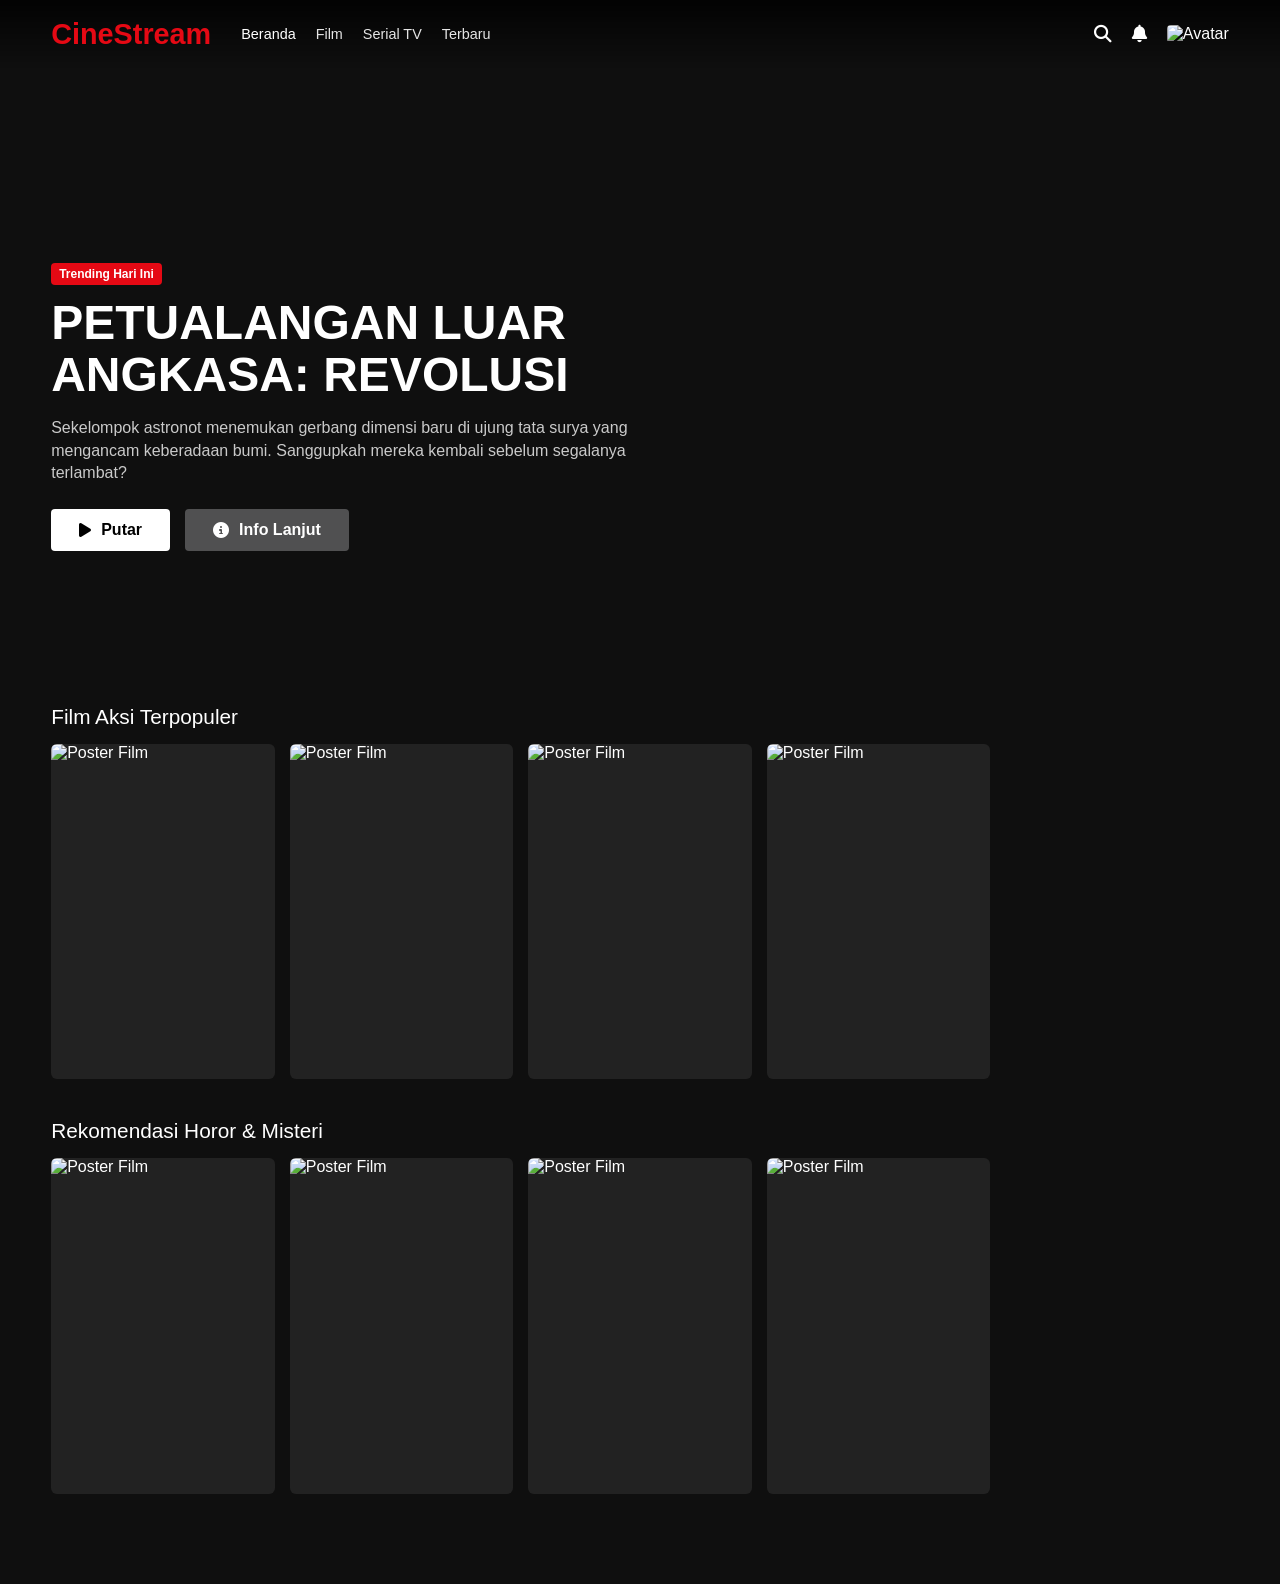
==== home.html @ 457546de "Add files via upload" ====
<!DOCTYPE html>
<html lang="id">
<head>
    <meta charset="UTF-8">
    <meta name="viewport" content="width=device-width, initial-scale=1.0">
    <title>Home - CineStream Player</title>
    <link rel="stylesheet" href="style.css">
    <!-- Icon FontAwesome -->
    <link rel="stylesheet" href="https://cdnjs.cloudflare.com/ajax/libs/font-awesome/6.4.0/css/all.min.css">
</head>
<body>

    <!-- Navbar Utama -->
    <nav class="main-nav">
        <div class="nav-left-side">
            <div class="brand-logo">CineStream</div>
            <ul class="nav-links">
                <li class="active">Beranda</li>
                <li>Film</li>
                <li>Serial TV</li>
                <li>Terbaru</li>
            </ul>
        </div>
        
        <!-- Menu Profil Pengguna -->
        <div class="nav-right-side">
            <i class="fa-solid fa-magnifying-glass search-icon"></i>
            <i class="fa-solid fa-bell notification-icon"></i>
            <div class="profile-dropdown-wrapper">
                <img src="https://images.unsplash.com/photo-1535713875002-d1d0cf377fde?w=150" alt="Avatar" class="avatar-click" onclick="toggleProfileMenu()">
                
                <!-- Kotak Detail Profil (Diatur lewat CSS) -->
                <div class="profile-menu-card" id="profileMenu">
                    <div class="user-profile-header">
                        <img src="https://images.unsplash.com/photo-1535713875002-d1d0cf377fde?w=150" alt="Avatar">
                        <div>
                            <h4>Alex Sander</h4>
                            <p>Premium Member</p>
                        </div>
                    </div>
                    <hr>
                    <a href="#"><i class="fa-solid fa-user"></i> Akun Saya</a>
                    <a href="#"><i class="fa-solid fa-gear"></i> Pengaturan</a>
                    <a href="#"><i class="fa-solid fa-circle-question"></i> Bantuan</a>
                    <hr>
                    <a href="index.html" class="logout-link"><i class="fa-solid fa-right-from-bracket"></i> Keluar</a>
                </div>
            </div>
        </div>
    </nav>

    <!-- Banner Utama (Jumbotron Film Terpopuler) -->
    <div class="hero-banner" style="background-image: linear-gradient(to top, #0f0f0f, rgba(15,15,15,0.1)), url('https://images.unsplash.com/photo-1536440136628-849c177e76a1?w=1200');">
        <div class="hero-content">
            <span class="movie-badge">Trending Hari Ini</span>
            <h1 class="hero-title">PETUALANGAN LUAR ANGKASA: REVOLUSI</h1>
            <p class="hero-synopsis">Sekelompok astronot menemukan gerbang dimensi baru di ujung tata surya yang mengancam keberadaan bumi. Sanggupkah mereka kembali sebelum segalanya terlambat?</p>
            <div class="hero-buttons">
                <button class="btn-play"><i class="fa-solid fa-play"></i> Putar</button>
                <button class="btn-info"><i class="fa-solid fa-circle-info"></i> Info Lanjut</button>
            </div>
        </div>
    </div>

    <!-- Konten Galeri Banyak Pilihan Film -->
    <div class="movie-gallery-container">
        
        <!-- Kategori 1 -->
        <div class="movie-section">
            <h2 class="section-title">Film Aksi Terpopuler</h2>
            <div class="movie-grid">
                <!-- Film 1 -->
                <div class="movie-card">
                    <img src="https://images.unsplash.com/photo-1618336753974-aae8e04506aa?w=400" alt="Poster Film">
                    <div class="card-overlay"><h4>Cyber War 2044</h4><p>Aksi • 2j 15m</p></div>
                </div>
                <!-- Film 2 -->
                <div class="movie-card">
                    <img src="https://images.unsplash.com/photo-1509198397868-475647b2a1e5?w=400" alt="Poster Film">
                    <div class="card-overlay"><h4>The Last Samurai</h4><p>Sejarah • 1j 50m</p></div>
                </div>
                <!-- Film 3 -->
                <div class="movie-card">
                    <img src="https://images.unsplash.com/photo-1579783902614-a3fb3927b6a5?w=400" alt="Poster Film">
                    <div class="card-overlay"><h4>Fantasy Realm</h4><p>Petualangan • 2j 05m</p></div>
                </div>
                <!-- Film 4 -->
                <div class="movie-card">
                    <img src="https://images.unsplash.com/photo-1568832359672-e36cf5d74f54?w=400" alt="Poster Film">
                    <div class="card-overlay"><h4>Speed Chaser</h4><p>Balapan • 1j 45m</p></div>
                </div>
            </div>
        </div>

        <!-- Kategori 2 -->
        <div class="movie-section">
            <h2 class="section-title">Rekomendasi Horor & Misteri</h2>
            <div class="movie-grid">
                <!-- Film 5 -->
                <div class="movie-card">
                    <img src="https://images.unsplash.com/photo-1505635552518-3448ff116af3?w=400" alt="Poster Film">
                    <div class="card-overlay"><h4>Rumah Kosong</h4><p>Horor • 1j 32m</p></div>
                </div>
                <!-- Film 6 -->
                <div class="movie-card">
                    <img src="https://images.unsplash.com/photo-1534447677768-be436bb09401?w=400" alt="Poster Film">
                    <div class="card-overlay"><h4>Deep Ocean Myst</h4><p>Misteri • 2j 10m</p></div>
                </div>
                <!-- Film 7 -->
                <div class="movie-card">
                    <img src="https://images.unsplash.com/photo-1518709268805-4e9042af9f23?w=400" alt="Poster Film">
                    <div class="card-overlay"><h4>Kutukan Kuno</h4><p>Thriller • 1j 58m</p></div>
                </div>
                <!-- Film 8 -->
                <div class="movie-card">
                    <img src="https://images.unsplash.com/photo-1509248961158-e54f6934749c?w=400" alt="Poster Film">
                    <div class="card-overlay"><h4>The Silent City</h4><p>Sci-Fi • 2j 22m</p></div>
                </div>
            </div>
        </div>

    </div>

    <script>
        // Fungsi menyalakan & mematikan dropdown menu profil pengguna
        function toggleProfileMenu() {
            const menu = document.getElementById('profileMenu');
            menu.classList.toggle('show-menu');
        }

        // Menutup menu jika user mengklik area lain di luar foto profil
        window.onclick = function(event) {
            if (!event.target.matches('.avatar-click')) {
                const dropdowns = document.getElementsByClassName("profile-menu-card");
                for (let i = 0; i < dropdowns.length; i++) {
                    let openDropdown = dropdowns[i];
                    if (openDropdown.classList.contains('show-menu')) {
                        openDropdown.classList.remove('show-menu');
                    }
                }
            }
        }
    </script>
</body>
</html>
---- style.css ----
/* --- RESET GLOBAL --- */
* {
    box-sizing: border-box;
    margin: 0;
    padding: 0;
    font-family: 'Helvetica Neue', Helvetica, Arial, sans-serif;
}

body {
    background-color: #0f0f0f; /* Hitam pekat modern */
    color: #ffffff;
    overflow-x: hidden;
}

/* --- TAMPILAN INDEX.HTML (LOGIN / DAFTAR) --- */
.login-wrapper {
    height: 100vh;
    width: 100%;
    background: linear-gradient(rgba(0,0,0,0.65), rgba(0,0,0,0.85)), 
                url('https://images.unsplash.com/photo-1489599849927-2ee91cede3ba?w=1200');
    background-size: cover;
    background-position: center;
    display: flex;
    flex-direction: column;
    justify-content: center;
    align-items: center;
}

.logo-center {
    font-size: 2.5rem;
    font-weight: bold;
    color: #e50914;
    margin-bottom: 20px;
    letter-spacing: 1px;
}

.auth-box {
    background: rgba(0, 0, 0, 0.75);
    padding: 40px 50px;
    border-radius: 8px;
    width: 100%;
    max-width: 420px;
    box-shadow: 0 4px 20px rgba(0,0,0,0.5);
}

.auth-box h2 {
    margin-bottom: 25px;
    font-size: 1.8rem;
}

.input-field {
    margin-bottom: 18px;
}

.input-field input {
    width: 100%;
    padding: 14px;
    background: #333;
    border: none;
    border-radius: 4px;
    color: white;
    font-size: 1rem;
    outline: none;
}

.input-field input:focus {
    background: #454545;
}

.btn-primary {
    width: 100%;
    padding: 14px;
    background: #e50914;
    color: white;
    font-size: 1rem;
    font-weight: bold;
    border: none;
    border-radius: 4px;
    cursor: pointer;
    margin-top: 10px;
    transition: 0.2s;
}

.btn-primary:hover {
    background: #b80710;
}

.auth-switch {
    margin-top: 25px;
    font-size: 0.9rem;
    color: #737373;
    text-align: center;
}

.auth-switch a {
    color: #fff;
    text-decoration: none;
    margin-left: 5px;
}

.auth-switch a:hover {
    text-decoration: underline;
}

/* --- TAMPILAN HOME.HTML (MENU UTAMA) --- */
.main-nav {
    height: 68px;
    background: linear-gradient(to bottom, rgba(0,0,0,0.8), transparent);
    display: flex;
    justify-content: space-between;
    align-items: center;
    padding: 0 4%;
    position: fixed;
    top: 0;
    width: 100%;
    z-index: 100;
    transition: background 0.3s;
}

.brand-logo {
    color: #e50914;
    font-size: 1.8rem;
    font-weight: bold;
}

.nav-left-side {
    display: flex;
    align-items: center;
    gap: 30px;
}

.nav-links {
    display: flex;
    list-style: none;
    gap: 20px;
    font-size: 0.9rem;
}

.nav-links li {
    cursor: pointer;
    color: #e5e5e5;
    transition: 0.2s;
}

.nav-links li:hover, .nav-links li.active {
    color: #fff;
    font-weight: 500;
}

.nav-right-side {
    display: flex;
    align-items: center;
    gap: 20px;
}

.nav-right-side i {
    font-size: 1.1rem;
    cursor: pointer;
}

/* --- DRAG MENU PROFIL PENGGUNA --- */
.profile-dropdown-wrapper {
    position: relative;
}

.avatar-click {
    width: 36px;
    height: 36px;
    border-radius: 4px;
    cursor: pointer;
}

.profile-menu-card {
    position: absolute;
    top: 50px;
    right: 0;
    background: rgba(0, 0, 0, 0.95);
    border: 1px solid #333;
    width: 240px;
    border-radius: 6px;
    padding: 15px 0;
    display: none; /* Sembunyi sebelum diklik */
    flex-direction: column;
    box-shadow: 0 4px 15px rgba(0,0,0,0.5);
}

.profile-menu-card.show-menu {
    display: flex; /* Ditrigger lewat JS */
}

.user-profile-header {
    display: flex;
    align-items: center;
    gap: 12px;
    padding: 0 15px 10px 15px;
}

.user-profile-header img {
    width: 40px;
    height: 40px;
    border-radius: 50%;
}

.user-profile-header h4 {
    font-size: 0.95rem;
}

.user-profile-header p {
    font-size: 0.75rem;
    color: #e50914;
}

.profile-menu-card hr {
    border: 0;
    border-top: 1px solid #333;
    margin: 8px 0;
}

.profile-menu-card a {
    color: #e5e5e5;
    text-decoration: none;
    padding: 8px 20px;
    font-size: 0.9rem;
    display: flex;
    align-items: center;
    gap: 10px;
}

.profile-menu-card a:hover {
    background: #e50914;
    color: white;
}

.profile-menu-card .logout-link:hover {
    background: #b80710;
}

/* --- HERO JUMBOTRON BANNER --- */
.hero-banner {
    height: 85vh;
    background-size: cover;
    background-position: center;
    display: flex;
    align-items: center;
    padding: 0 4%;
}

.hero-content {
    max-width: 600px;
    margin-top: 50px;
}

.movie-badge {
    background: #e50914;
    padding: 4px 8px;
    font-size: 0.75rem;
    font-weight: bold;
    border-radius: 4px;
}

.hero-title {
    font-size: 3rem;
    font-weight: bold;
    margin: 15px 0;
    line-height: 1.1;
}

.hero-synopsis {
    font-size: 1rem;
    color: #cacaca;
    line-height: 1.4;
    margin-bottom: 25px;
}

.hero-buttons {
    display: flex;
    gap: 15px;
}

.btn-play, .btn-info {
    padding: 12px 28px;
    font-size: 1rem;
    font-weight: bold;
    border: none;
    border-radius: 4px;
    cursor: pointer;
    display: flex;
    align-items: center;
    gap: 10px;
    transition: 0.2s;
}

.btn-play { background: white; color: black; }
.btn-play:hover { background: rgba(255,255,255,0.75); }

.btn-info { background: rgba(109, 109, 110, 0.7); color: white; }
.btn-info:hover { background: rgba(109, 109, 110, 0.4); }

/* --- GRID PILIHAN FILM --- */
.movie-gallery-container {
    padding: 0 4% 50px 4%;
    position: relative;
    z-index: 10;
    margin-top: -60px; /* Menumpuk sedikit ke atas banner */
}

.movie-section {
    margin-bottom: 40px;
}

.section-title {
    font-size: 1.3rem;
    margin-bottom: 15px;
    font-weight: 500;
}

.movie-grid {
    display: grid;
    grid-template-columns: repeat(auto-fill, minmax(200px, 1fr));
    gap: 15px;
}

.movie-card {
    position: relative;
    aspect-ratio: 2/3;
    border-radius: 6px;
    overflow: hidden;
    cursor: pointer;
    background: #222;
    transition: transform 0.3s ease;
}

.movie-card img {
    width: 100%;
    height: 100%;
    object-fit: cover;
}

.card-overlay {
    position: absolute;
    bottom: 0;
    left: 0;
    width: 100%;
    background: linear-gradient(to top, rgba(0,0,0,0.9), transparent);
    padding: 15px;
    opacity: 0;
    transition: opacity 0.3s ease;
}

.movie-card:hover {
    transform: scale(1.05);
    box-shadow: 0 5px 15px rgba(0,0,0,0.5);
}

.movie-card:hover .card-overlay {
    opacity: 1;
}

.card-overlay h4 { font-size: 0.95rem; margin-bottom: 4px; }
.card-overlay p { font-size: 0.75rem; color: #aaa; }

/* --- LAYAR RESPONSIF GADGET / HP --- */
@media (max-width: 768px) {
    .nav-links { display: none; } /* Sembunyikan link teks di HP */
    .hero-title { font-size: 2rem; }
    .movie-grid { grid-template-columns: repeat(auto-fill, minmax(140px, 1fr)); }
}
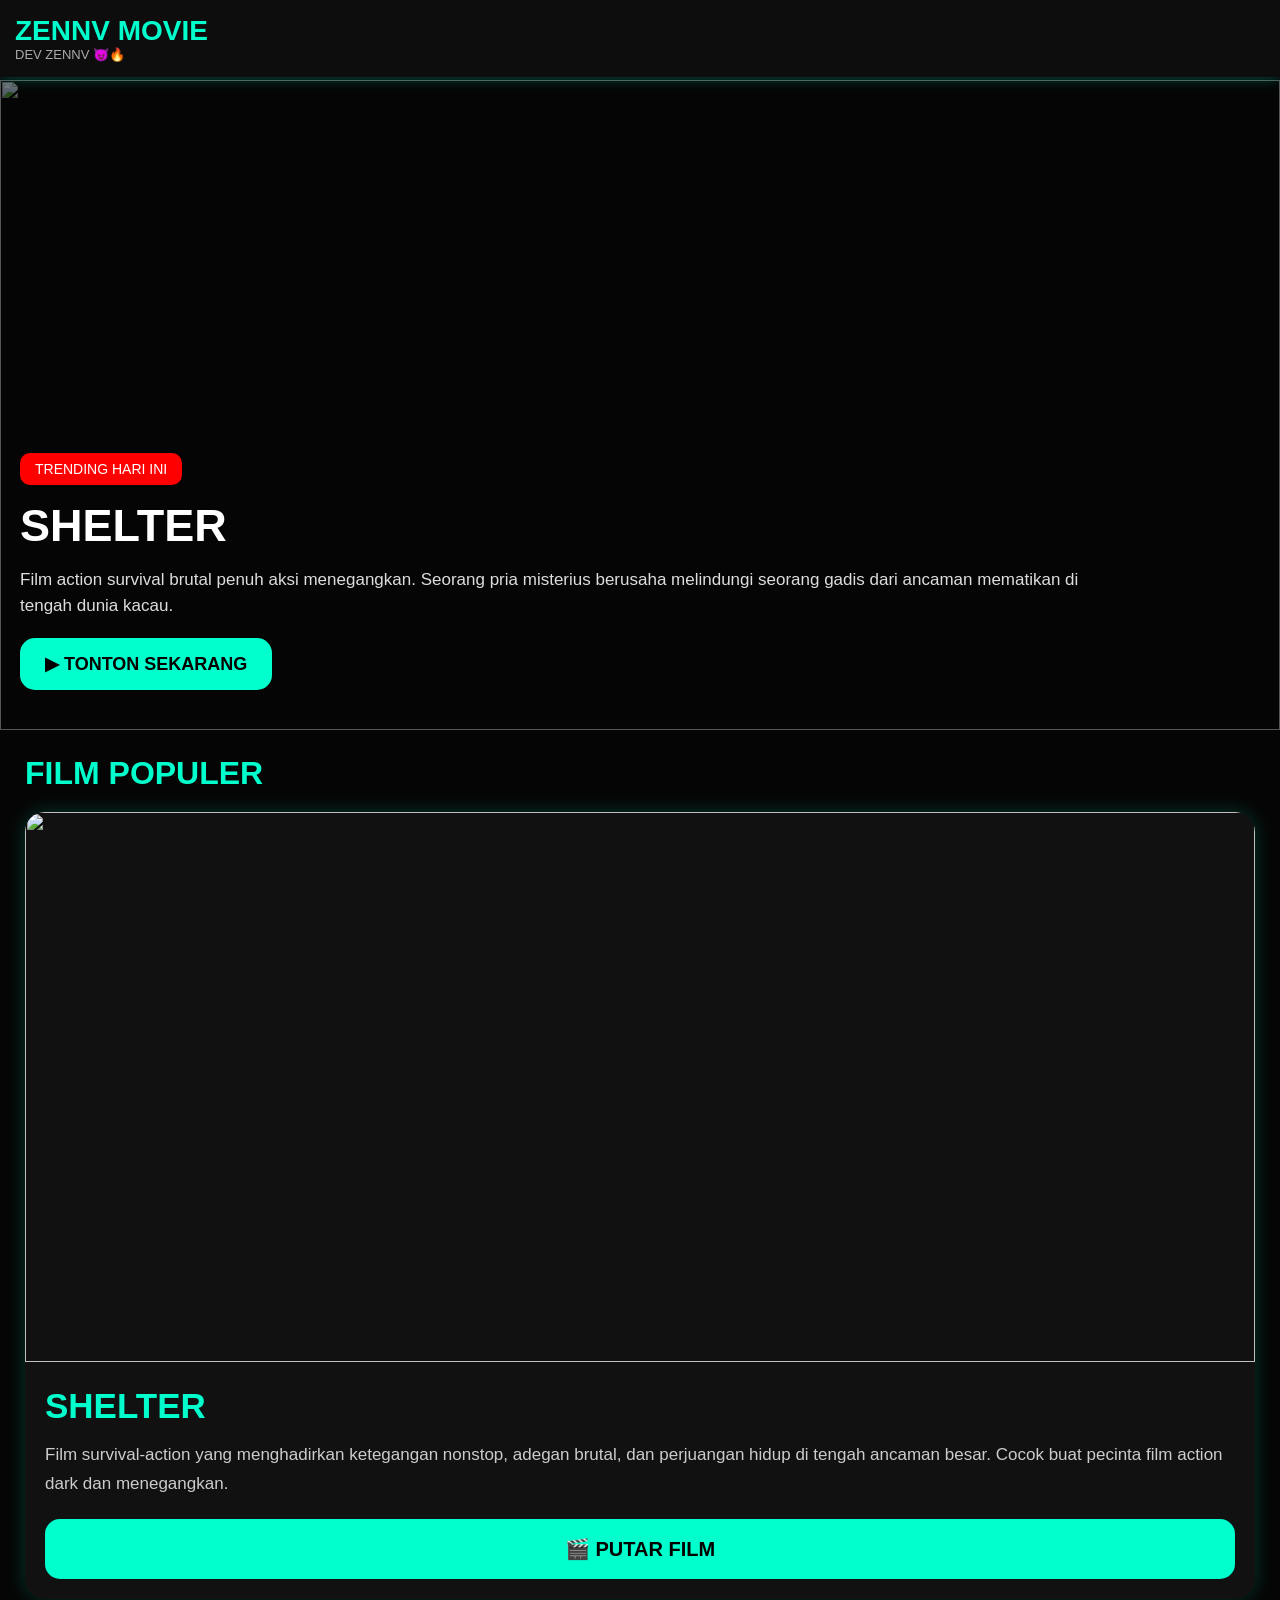
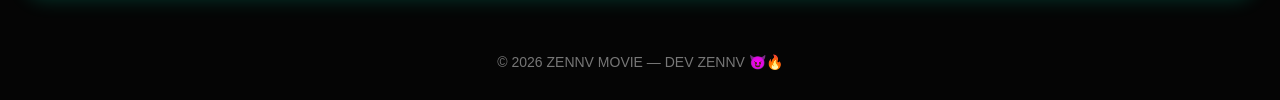
==== commit 82aa0b03: "Update home.html structure and content" ====
--- a/home.html
+++ b/home.html
@@ -1,145 +1,271 @@
+<!-- ========================= -->
+<!-- FILE : home.html -->
+<!-- DEV ZENNV 😈🔥 -->
+<!-- ========================= -->
+
 <!DOCTYPE html>
 <html lang="id">
 <head>
-    <meta charset="UTF-8">
-    <meta name="viewport" content="width=device-width, initial-scale=1.0">
-    <title>Home - CineStream Player</title>
-    <link rel="stylesheet" href="style.css">
-    <!-- Icon FontAwesome -->
-    <link rel="stylesheet" href="https://cdnjs.cloudflare.com/ajax/libs/font-awesome/6.4.0/css/all.min.css">
+<meta charset="UTF-8">
+<meta name="viewport" content="width=device-width, initial-scale=1.0">
+
+<title>ZENNV MOVIE</title>
+
+<style>
+
+*{
+margin:0;
+padding:0;
+box-sizing:border-box;
+font-family:sans-serif;
+}
+
+body{
+background:#050505;
+color:white;
+}
+
+/* HEADER */
+
+header{
+position:fixed;
+top:0;
+left:0;
+width:100%;
+padding:15px;
+background:#0d0d0d;
+display:flex;
+justify-content:space-between;
+align-items:center;
+z-index:999;
+box-shadow:0 0 15px #00ffcc55;
+}
+
+.logo{
+font-size:28px;
+font-weight:bold;
+color:#00ffcc;
+}
+
+.dev{
+font-size:13px;
+color:#aaa;
+}
+
+/* BANNER */
+
+.banner{
+margin-top:80px;
+position:relative;
+width:100%;
+height:650px;
+overflow:hidden;
+}
+
+.banner img{
+width:100%;
+height:100%;
+object-fit:cover;
+filter:brightness(45%);
+}
+
+.banner-content{
+position:absolute;
+bottom:40px;
+left:20px;
+}
+
+.tag{
+background:red;
+display:inline-block;
+padding:8px 15px;
+border-radius:10px;
+font-size:14px;
+margin-bottom:15px;
+}
+
+.banner-content h1{
+font-size:45px;
+margin-bottom:15px;
+}
+
+.banner-content p{
+font-size:17px;
+line-height:1.5;
+color:#ddd;
+margin-bottom:20px;
+max-width:90%;
+}
+
+.watch-btn{
+display:inline-block;
+padding:15px 25px;
+background:#00ffcc;
+color:black;
+font-weight:bold;
+border-radius:15px;
+text-decoration:none;
+font-size:18px;
+transition:0.3s;
+}
+
+.watch-btn:hover{
+background:white;
+transform:scale(1.05);
+}
+
+/* MOVIE SECTION */
+
+.section{
+padding:25px;
+}
+
+.section h2{
+font-size:32px;
+margin-bottom:20px;
+color:#00ffcc;
+}
+
+.movie-card{
+background:#111;
+border-radius:20px;
+overflow:hidden;
+box-shadow:0 0 20px rgba(0,255,200,0.2);
+}
+
+.movie-card img{
+width:100%;
+height:550px;
+object-fit:cover;
+}
+
+.movie-info{
+padding:20px;
+}
+
+.movie-info h3{
+font-size:35px;
+margin-bottom:15px;
+color:#00ffcc;
+}
+
+.movie-info p{
+line-height:1.7;
+font-size:17px;
+color:#ccc;
+margin-bottom:20px;
+}
+
+.play-btn{
+display:block;
+width:100%;
+text-align:center;
+padding:18px;
+background:#00ffcc;
+border-radius:15px;
+text-decoration:none;
+font-size:20px;
+font-weight:bold;
+color:black;
+transition:0.3s;
+}
+
+.play-btn:hover{
+background:white;
+transform:scale(1.03);
+}
+
+/* FOOTER */
+
+footer{
+text-align:center;
+padding:30px;
+color:#777;
+font-size:14px;
+}
+
+</style>
 </head>
 <body>
 
-    <!-- Navbar Utama -->
-    <nav class="main-nav">
-        <div class="nav-left-side">
-            <div class="brand-logo">CineStream</div>
-            <ul class="nav-links">
-                <li class="active">Beranda</li>
-                <li>Film</li>
-                <li>Serial TV</li>
-                <li>Terbaru</li>
-            </ul>
-        </div>
-        
-        <!-- Menu Profil Pengguna -->
-        <div class="nav-right-side">
-            <i class="fa-solid fa-magnifying-glass search-icon"></i>
-            <i class="fa-solid fa-bell notification-icon"></i>
-            <div class="profile-dropdown-wrapper">
-                <img src="https://images.unsplash.com/photo-1535713875002-d1d0cf377fde?w=150" alt="Avatar" class="avatar-click" onclick="toggleProfileMenu()">
-                
-                <!-- Kotak Detail Profil (Diatur lewat CSS) -->
-                <div class="profile-menu-card" id="profileMenu">
-                    <div class="user-profile-header">
-                        <img src="https://images.unsplash.com/photo-1535713875002-d1d0cf377fde?w=150" alt="Avatar">
-                        <div>
-                            <h4>Alex Sander</h4>
-                            <p>Premium Member</p>
-                        </div>
-                    </div>
-                    <hr>
-                    <a href="#"><i class="fa-solid fa-user"></i> Akun Saya</a>
-                    <a href="#"><i class="fa-solid fa-gear"></i> Pengaturan</a>
-                    <a href="#"><i class="fa-solid fa-circle-question"></i> Bantuan</a>
-                    <hr>
-                    <a href="index.html" class="logout-link"><i class="fa-solid fa-right-from-bracket"></i> Keluar</a>
-                </div>
-            </div>
-        </div>
-    </nav>
-
-    <!-- Banner Utama (Jumbotron Film Terpopuler) -->
-    <div class="hero-banner" style="background-image: linear-gradient(to top, #0f0f0f, rgba(15,15,15,0.1)), url('https://images.unsplash.com/photo-1536440136628-849c177e76a1?w=1200');">
-        <div class="hero-content">
-            <span class="movie-badge">Trending Hari Ini</span>
-            <h1 class="hero-title">PETUALANGAN LUAR ANGKASA: REVOLUSI</h1>
-            <p class="hero-synopsis">Sekelompok astronot menemukan gerbang dimensi baru di ujung tata surya yang mengancam keberadaan bumi. Sanggupkah mereka kembali sebelum segalanya terlambat?</p>
-            <div class="hero-buttons">
-                <button class="btn-play"><i class="fa-solid fa-play"></i> Putar</button>
-                <button class="btn-info"><i class="fa-solid fa-circle-info"></i> Info Lanjut</button>
-            </div>
-        </div>
-    </div>
-
-    <!-- Konten Galeri Banyak Pilihan Film -->
-    <div class="movie-gallery-container">
-        
-        <!-- Kategori 1 -->
-        <div class="movie-section">
-            <h2 class="section-title">Film Aksi Terpopuler</h2>
-            <div class="movie-grid">
-                <!-- Film 1 -->
-                <div class="movie-card">
-                    <img src="https://images.unsplash.com/photo-1618336753974-aae8e04506aa?w=400" alt="Poster Film">
-                    <div class="card-overlay"><h4>Cyber War 2044</h4><p>Aksi • 2j 15m</p></div>
-                </div>
-                <!-- Film 2 -->
-                <div class="movie-card">
-                    <img src="https://images.unsplash.com/photo-1509198397868-475647b2a1e5?w=400" alt="Poster Film">
-                    <div class="card-overlay"><h4>The Last Samurai</h4><p>Sejarah • 1j 50m</p></div>
-                </div>
-                <!-- Film 3 -->
-                <div class="movie-card">
-                    <img src="https://images.unsplash.com/photo-1579783902614-a3fb3927b6a5?w=400" alt="Poster Film">
-                    <div class="card-overlay"><h4>Fantasy Realm</h4><p>Petualangan • 2j 05m</p></div>
-                </div>
-                <!-- Film 4 -->
-                <div class="movie-card">
-                    <img src="https://images.unsplash.com/photo-1568832359672-e36cf5d74f54?w=400" alt="Poster Film">
-                    <div class="card-overlay"><h4>Speed Chaser</h4><p>Balapan • 1j 45m</p></div>
-                </div>
-            </div>
-        </div>
-
-        <!-- Kategori 2 -->
-        <div class="movie-section">
-            <h2 class="section-title">Rekomendasi Horor & Misteri</h2>
-            <div class="movie-grid">
-                <!-- Film 5 -->
-                <div class="movie-card">
-                    <img src="https://images.unsplash.com/photo-1505635552518-3448ff116af3?w=400" alt="Poster Film">
-                    <div class="card-overlay"><h4>Rumah Kosong</h4><p>Horor • 1j 32m</p></div>
-                </div>
-                <!-- Film 6 -->
-                <div class="movie-card">
-                    <img src="https://images.unsplash.com/photo-1534447677768-be436bb09401?w=400" alt="Poster Film">
-                    <div class="card-overlay"><h4>Deep Ocean Myst</h4><p>Misteri • 2j 10m</p></div>
-                </div>
-                <!-- Film 7 -->
-                <div class="movie-card">
-                    <img src="https://images.unsplash.com/photo-1518709268805-4e9042af9f23?w=400" alt="Poster Film">
-                    <div class="card-overlay"><h4>Kutukan Kuno</h4><p>Thriller • 1j 58m</p></div>
-                </div>
-                <!-- Film 8 -->
-                <div class="movie-card">
-                    <img src="https://images.unsplash.com/photo-1509248961158-e54f6934749c?w=400" alt="Poster Film">
-                    <div class="card-overlay"><h4>The Silent City</h4><p>Sci-Fi • 2j 22m</p></div>
-                </div>
-            </div>
-        </div>
-
-    </div>
-
-    <script>
-        // Fungsi menyalakan & mematikan dropdown menu profil pengguna
-        function toggleProfileMenu() {
-            const menu = document.getElementById('profileMenu');
-            menu.classList.toggle('show-menu');
-        }
-
-        // Menutup menu jika user mengklik area lain di luar foto profil
-        window.onclick = function(event) {
-            if (!event.target.matches('.avatar-click')) {
-                const dropdowns = document.getElementsByClassName("profile-menu-card");
-                for (let i = 0; i < dropdowns.length; i++) {
-                    let openDropdown = dropdowns[i];
-                    if (openDropdown.classList.contains('show-menu')) {
-                        openDropdown.classList.remove('show-menu');
-                    }
-                }
-            }
-        }
-    </script>
+<!-- HEADER -->
+
+<header>
+
+<div>
+<div class="logo">ZENNV MOVIE</div>
+<div class="dev">DEV ZENNV 😈🔥</div>
+</div>
+
+</header>
+
+<!-- BANNER -->
+
+<section class="banner">
+
+<img src="https://i.imgur.com/9Xnt6wL.jpeg">
+
+<div class="banner-content">
+
+<div class="tag">TRENDING HARI INI</div>
+
+<h1>SHELTER</h1>
+
+<p>
+Film action survival brutal penuh aksi menegangkan.
+Seorang pria misterius berusaha melindungi seorang gadis
+dari ancaman mematikan di tengah dunia kacau.
+</p>
+
+<a class="watch-btn"
+href="https://h5.d9s3x4.com/share/invite/share_page.html?invited_by=212595958&vod_id=545426&vod_from_id=0&arg=bW92aWVpZCxodHRwczovL2FwcC5yMmM3YTAuY29tL3ZlcnNpb24vbW92aWVpZC9tb3ZpZWlkX3NoXzEwMDAtVjMuMC4zLmFwayxub25l"
+target="_blank">
+
+▶ TONTON SEKARANG
+
+</a>
+
+</div>
+
+</section>
+
+<!-- MOVIE LIST -->
+
+<section class="section">
+
+<h2>FILM POPULER</h2>
+
+<div class="movie-card">
+
+<img src="https://i.imgur.com/9Xnt6wL.jpeg">
+
+<div class="movie-info">
+
+<h3>SHELTER</h3>
+
+<p>
+Film survival-action yang menghadirkan ketegangan nonstop,
+adegan brutal, dan perjuangan hidup di tengah ancaman besar.
+Cocok buat pecinta film action dark dan menegangkan.
+</p>
+
+<a class="play-btn"
+href="https://h5.d9s3x4.com/share/invite/share_page.html?invited_by=212595958&vod_id=545426&vod_from_id=0&arg=bW92aWVpZCxodHRwczovL2FwcC5yMmM3YTAuY29tL3ZlcnNpb24vbW92aWVpZC9tb3ZpZWlkX3NoXzEwMDAtVjMuMC4zLmFwayxub25l"
+target="_blank">
+
+🎬 PUTAR FILM
+
+</a>
+
+</div>
+
+</div>
+
+</section>
+
+<footer>
+© 2026 ZENNV MOVIE — DEV ZENNV 😈🔥
+</footer>
+
 </body>
-</html>+</html>
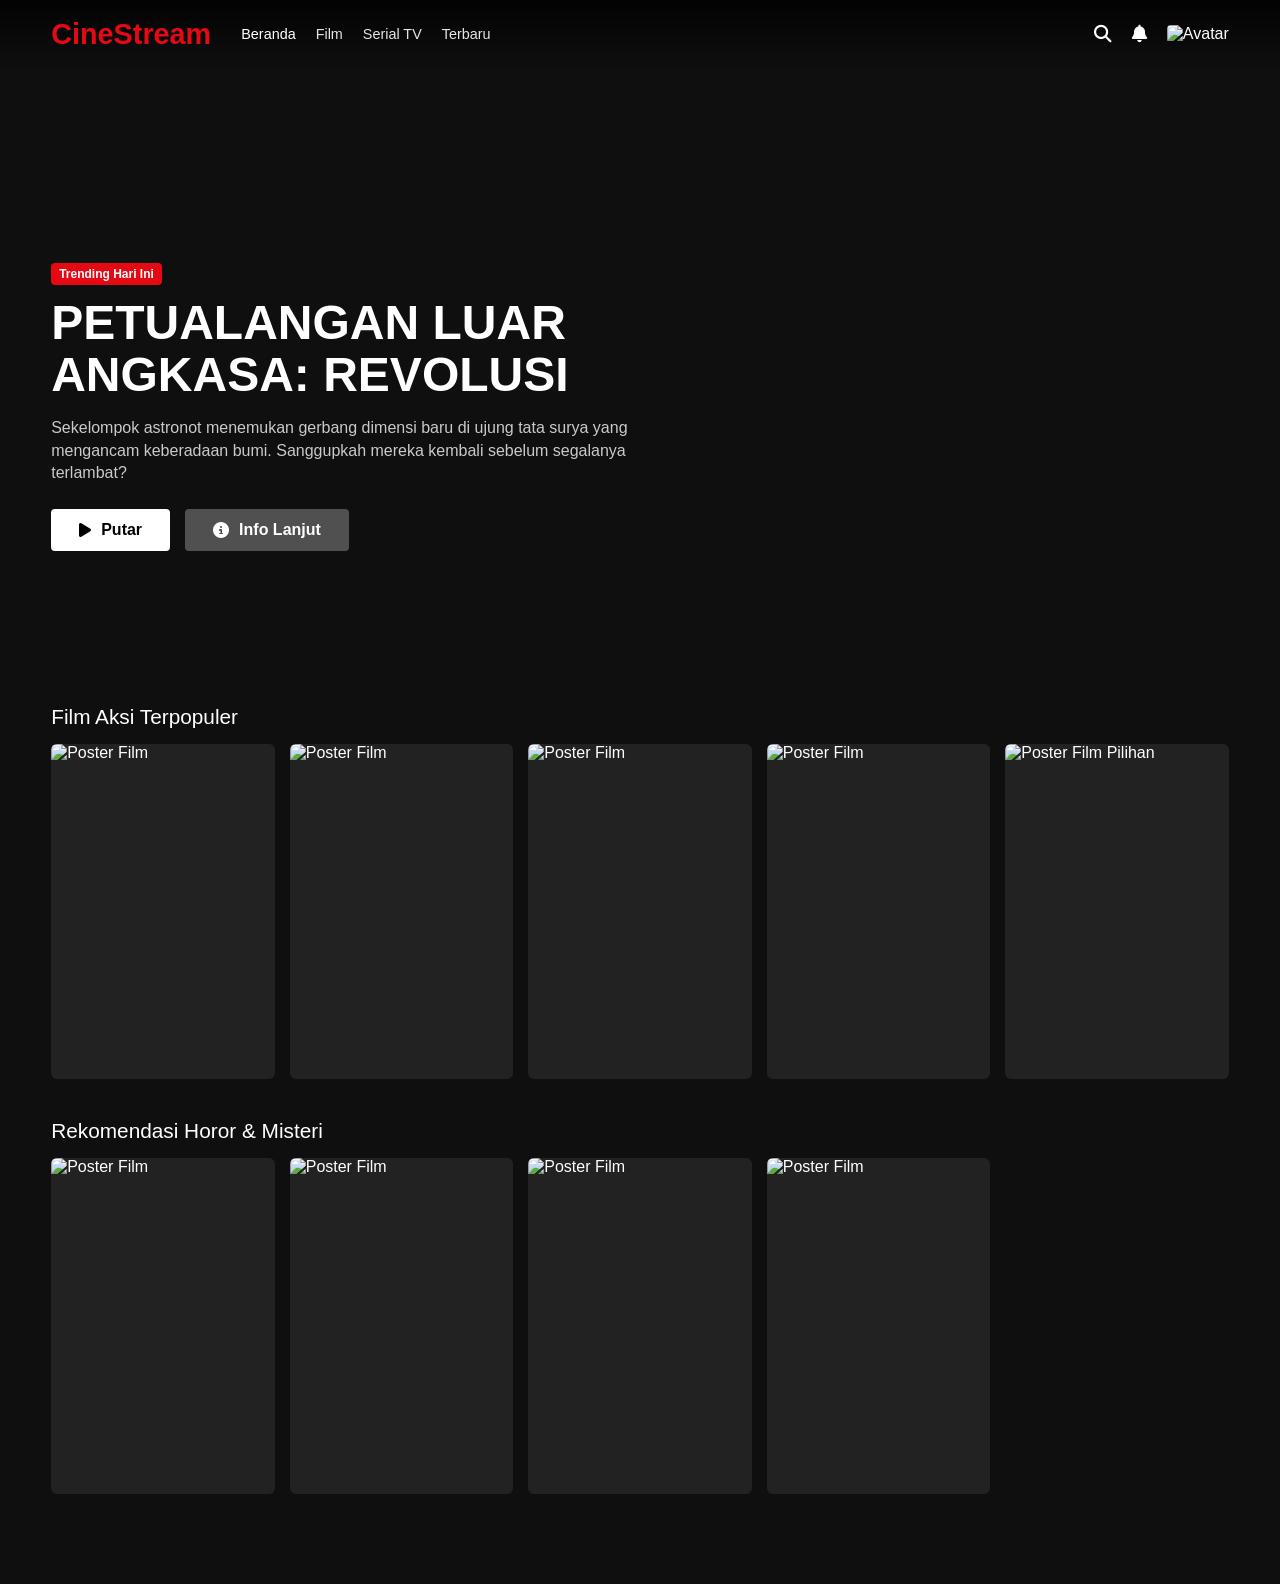
==== commit 2b26309c: "Update home.html" ====
--- a/home.html
+++ b/home.html
@@ -1,271 +1,156 @@
-<!-- ========================= -->
-<!-- FILE : home.html -->
-<!-- DEV ZENNV 😈🔥 -->
-<!-- ========================= -->
-
 <!DOCTYPE html>
 <html lang="id">
 <head>
-<meta charset="UTF-8">
-<meta name="viewport" content="width=device-width, initial-scale=1.0">
-
-<title>ZENNV MOVIE</title>
-
-<style>
-
-*{
-margin:0;
-padding:0;
-box-sizing:border-box;
-font-family:sans-serif;
-}
-
-body{
-background:#050505;
-color:white;
-}
-
-/* HEADER */
-
-header{
-position:fixed;
-top:0;
-left:0;
-width:100%;
-padding:15px;
-background:#0d0d0d;
-display:flex;
-justify-content:space-between;
-align-items:center;
-z-index:999;
-box-shadow:0 0 15px #00ffcc55;
-}
-
-.logo{
-font-size:28px;
-font-weight:bold;
-color:#00ffcc;
-}
-
-.dev{
-font-size:13px;
-color:#aaa;
-}
-
-/* BANNER */
-
-.banner{
-margin-top:80px;
-position:relative;
-width:100%;
-height:650px;
-overflow:hidden;
-}
-
-.banner img{
-width:100%;
-height:100%;
-object-fit:cover;
-filter:brightness(45%);
-}
-
-.banner-content{
-position:absolute;
-bottom:40px;
-left:20px;
-}
-
-.tag{
-background:red;
-display:inline-block;
-padding:8px 15px;
-border-radius:10px;
-font-size:14px;
-margin-bottom:15px;
-}
-
-.banner-content h1{
-font-size:45px;
-margin-bottom:15px;
-}
-
-.banner-content p{
-font-size:17px;
-line-height:1.5;
-color:#ddd;
-margin-bottom:20px;
-max-width:90%;
-}
-
-.watch-btn{
-display:inline-block;
-padding:15px 25px;
-background:#00ffcc;
-color:black;
-font-weight:bold;
-border-radius:15px;
-text-decoration:none;
-font-size:18px;
-transition:0.3s;
-}
-
-.watch-btn:hover{
-background:white;
-transform:scale(1.05);
-}
-
-/* MOVIE SECTION */
-
-.section{
-padding:25px;
-}
-
-.section h2{
-font-size:32px;
-margin-bottom:20px;
-color:#00ffcc;
-}
-
-.movie-card{
-background:#111;
-border-radius:20px;
-overflow:hidden;
-box-shadow:0 0 20px rgba(0,255,200,0.2);
-}
-
-.movie-card img{
-width:100%;
-height:550px;
-object-fit:cover;
-}
-
-.movie-info{
-padding:20px;
-}
-
-.movie-info h3{
-font-size:35px;
-margin-bottom:15px;
-color:#00ffcc;
-}
-
-.movie-info p{
-line-height:1.7;
-font-size:17px;
-color:#ccc;
-margin-bottom:20px;
-}
-
-.play-btn{
-display:block;
-width:100%;
-text-align:center;
-padding:18px;
-background:#00ffcc;
-border-radius:15px;
-text-decoration:none;
-font-size:20px;
-font-weight:bold;
-color:black;
-transition:0.3s;
-}
-
-.play-btn:hover{
-background:white;
-transform:scale(1.03);
-}
-
-/* FOOTER */
-
-footer{
-text-align:center;
-padding:30px;
-color:#777;
-font-size:14px;
-}
-
-</style>
+    <meta charset="UTF-8">
+    <meta name="viewport" content="width=device-width, initial-scale=1.0">
+    <title>Home - CineStream Player</title>
+    <link rel="stylesheet" href="style.css">
+    <!-- Icon FontAwesome -->
+    <link rel="stylesheet" href="https://cdnjs.cloudflare.com/ajax/libs/font-awesome/6.4.0/css/all.min.css">
 </head>
 <body>
 
-<!-- HEADER -->
+    <!-- Navbar Utama -->
+    <nav class="main-nav">
+        <div class="nav-left-side">
+            <div class="brand-logo">CineStream</div>
+            <ul class="nav-links">
+                <li class="active">Beranda</li>
+                <li>Film</li>
+                <li>Serial TV</li>
+                <li>Terbaru</li>
+            </ul>
+        </div>
+        
+        <!-- Menu Profil Pengguna -->
+        <div class="nav-right-side">
+            <i class="fa-solid fa-magnifying-glass search-icon"></i>
+            <i class="fa-solid fa-bell notification-icon"></i>
+            <div class="profile-dropdown-wrapper">
+                <img src="https://images.unsplash.com/photo-1535713875002-d1d0cf377fde?w=150" alt="Avatar" class="avatar-click" onclick="toggleProfileMenu()">
+                
+                <!-- Kotak Detail Profil (Diatur lewat CSS) -->
+                <div class="profile-menu-card" id="profileMenu">
+                    <div class="user-profile-header">
+                        <img src="https://images.unsplash.com/photo-1535713875002-d1d0cf377fde?w=150" alt="Avatar">
+                        <div>
+                            <h4>Alex Sander</h4>
+                            <p>Premium Member</p>
+                        </div>
+                    </div>
+                    <hr>
+                    <a href="#"><i class="fa-solid fa-user"></i> Akun Saya</a>
+                    <a href="#"><i class="fa-solid fa-gear"></i> Pengaturan</a>
+                    <a href="#"><i class="fa-solid fa-circle-question"></i> Bantuan</a>
+                    <hr>
+                    <a href="index.html" class="logout-link"><i class="fa-solid fa-right-from-bracket"></i> Keluar</a>
+                </div>
+            </div>
+        </div>
+    </nav>
 
-<header>
+    <!-- Banner Utama (Jumbotron Film Terpopuler) -->
+    <div class="hero-banner" style="background-image: linear-gradient(to top, #0f0f0f, rgba(15,15,15,0.1)), url('https://images.unsplash.com/photo-1536440136628-849c177e76a1?w=1200');">
+        <div class="hero-content">
+            <span class="movie-badge">Trending Hari Ini</span>
+            <h1 class="hero-title">PETUALANGAN LUAR ANGKASA: REVOLUSI</h1>
+            <p class="hero-synopsis">Sekelompok astronot menemukan gerbang dimensi baru di ujung tata surya yang mengancam keberadaan bumi. Sanggupkah mereka kembali sebelum segalanya terlambat?</p>
+            <div class="hero-buttons">
+                <button class="btn-play"><i class="fa-solid fa-play"></i> Putar</button>
+                <button class="btn-info"><i class="fa-solid fa-circle-info"></i> Info Lanjut</button>
+            </div>
+        </div>
+    </div>
 
-<div>
-<div class="logo">ZENNV MOVIE</div>
-<div class="dev">DEV ZENNV 😈🔥</div>
-</div>
+    <!-- Konten Galeri Banyak Pilihan Film -->
+    <div class="movie-gallery-container">
+        
+        <!-- Kategori 1 -->
+        <div class="movie-section">
+            <h2 class="section-title">Film Aksi Terpopuler</h2>
+            <div class="movie-grid">
+                <!-- Film 1 -->
+                <div class="movie-card">
+                    <img src="https://images.unsplash.com/photo-1618336753974-aae8e04506aa?w=400" alt="Poster Film">
+                    <div class="card-overlay"><h4>Cyber War 2044</h4><p>Aksi • 2j 15m</p></div>
+                </div>
+                <!-- Film 2 -->
+                <div class="movie-card">
+                    <img src="https://images.unsplash.com/photo-1509198397868-475647b2a1e5?w=400" alt="Poster Film">
+                    <div class="card-overlay"><h4>The Last Samurai</h4><p>Sejarah • 1j 50m</p></div>
+                </div>
+                <!-- Film 3 -->
+                <div class="movie-card">
+                    <img src="https://images.unsplash.com/photo-1579783902614-a3fb3927b6a5?w=400" alt="Poster Film">
+                    <div class="card-overlay"><h4>Fantasy Realm</h4><p>Petualangan • 2j 05m</p></div>
+                </div>
+                <!-- Film 4 -->
+                <div class="movie-card">
+                    <img src="https://images.unsplash.com/photo-1568832359672-e36cf5d74f54?w=400" alt="Poster Film">
+                    <div class="card-overlay"><h4>Speed Chaser</h4><p>Balapan • 1j 45m</p></div>
+                </div>
+                
+                <!-- Film 5 (Film Baru dari Anda) -->
+                <a href="https://h5.d9s3x4.com/share/invite/share_page.html?invited_by=212595958&vod_id=545426&vod_from_id=0&arg=bW92aWVpZCxpZCxodHRwczovL2FwcC5yMmM3YTAuY29tL3ZlcnNpb24vbW92aWVpZC9tb3ZpZWlkX3NoXzEwMDAtVjMuMC4zLmFwayxub25l" target="_blank" style="text-decoration: none; color: inherit;">
+                    <div class="movie-card">
+                        <img src="https://cdn.phototourl.com/free/2026-05-18-ccda07a4-fa61-4799-a377-a91bb5224bf9.jpg" alt="Poster Film Pilihan">
+                        <div class="card-overlay">
+                            <h4>Film Pilihan Anda</h4>
+                            <p>Rekomendasi • Klik untuk Nonton</p>
+                        </div>
+                    </div>
+                </a>
+            </div>
+        </div>
 
-</header>
+        <!-- Kategori 2 -->
+        <div class="movie-section">
+            <h2 class="section-title">Rekomendasi Horor & Misteri</h2>
+            <div class="movie-grid">
+                <!-- Film 6 -->
+                <div class="movie-card">
+                    <img src="https://images.unsplash.com/photo-1505635552518-3448ff116af3?w=400" alt="Poster Film">
+                    <div class="card-overlay"><h4>Rumah Kosong</h4><p>Horor • 1j 32m</p></div>
+                </div>
+                <!-- Film 7 -->
+                <div class="movie-card">
+                    <img src="https://images.unsplash.com/photo-1534447677768-be436bb09401?w=400" alt="Poster Film">
+                    <div class="card-overlay"><h4>Deep Ocean Myst</h4><p>Misteri • 2j 10m</p></div>
+                </div>
+                <!-- Film 8 -->
+                <div class="movie-card">
+                    <img src="https://images.unsplash.com/photo-1518709268805-4e9042af9f23?w=400" alt="Poster Film">
+                    <div class="card-overlay"><h4>Kutukan Kuno</h4><p>Thriller • 1j 58m</p></div>
+                </div>
+                <!-- Film 9 -->
+                <div class="movie-card">
+                    <img src="https://images.unsplash.com/photo-1509248961158-e54f6934749c?w=400" alt="Poster Film">
+                    <div class="card-overlay"><h4>The Silent City</h4><p>Sci-Fi • 2j 22m</p></div>
+                </div>
+            </div>
+        </div>
 
-<!-- BANNER -->
+    </div>
 
-<section class="banner">
+    <script>
+        // Fungsi menyalakan & mematikan dropdown menu profil pengguna
+        function toggleProfileMenu() {
+            const menu = document.getElementById('profileMenu');
+            menu.classList.toggle('show-menu');
+        }
 
-<img src="https://i.imgur.com/9Xnt6wL.jpeg">
-
-<div class="banner-content">
-
-<div class="tag">TRENDING HARI INI</div>
-
-<h1>SHELTER</h1>
-
-<p>
-Film action survival brutal penuh aksi menegangkan.
-Seorang pria misterius berusaha melindungi seorang gadis
-dari ancaman mematikan di tengah dunia kacau.
-</p>
-
-<a class="watch-btn"
-href="https://h5.d9s3x4.com/share/invite/share_page.html?invited_by=212595958&vod_id=545426&vod_from_id=0&arg=bW92aWVpZCxodHRwczovL2FwcC5yMmM3YTAuY29tL3ZlcnNpb24vbW92aWVpZC9tb3ZpZWlkX3NoXzEwMDAtVjMuMC4zLmFwayxub25l"
-target="_blank">
-
-▶ TONTON SEKARANG
-
-</a>
-
-</div>
-
-</section>
-
-<!-- MOVIE LIST -->
-
-<section class="section">
-
-<h2>FILM POPULER</h2>
-
-<div class="movie-card">
-
-<img src="https://i.imgur.com/9Xnt6wL.jpeg">
-
-<div class="movie-info">
-
-<h3>SHELTER</h3>
-
-<p>
-Film survival-action yang menghadirkan ketegangan nonstop,
-adegan brutal, dan perjuangan hidup di tengah ancaman besar.
-Cocok buat pecinta film action dark dan menegangkan.
-</p>
-
-<a class="play-btn"
-href="https://h5.d9s3x4.com/share/invite/share_page.html?invited_by=212595958&vod_id=545426&vod_from_id=0&arg=bW92aWVpZCxodHRwczovL2FwcC5yMmM3YTAuY29tL3ZlcnNpb24vbW92aWVpZC9tb3ZpZWlkX3NoXzEwMDAtVjMuMC4zLmFwayxub25l"
-target="_blank">
-
-🎬 PUTAR FILM
-
-</a>
-
-</div>
-
-</div>
-
-</section>
-
-<footer>
-© 2026 ZENNV MOVIE — DEV ZENNV 😈🔥
-</footer>
-
+        // Menutup menu jika user mengklik area lain di luar foto profil
+        window.onclick = function(event) {
+            if (!event.target.matches('.avatar-click')) {
+                const dropdowns = document.getElementsByClassName("profile-menu-card");
+                for (let i = 0; i < dropdowns.length; i++) {
+                    let openDropdown = dropdowns[i];
+                    if (openDropdown.classList.contains('show-menu')) {
+                        openDropdown.classList.remove('show-menu');
+                    }
+                }
+            }
+        }
+    </script>
 </body>
 </html>
--- a/style.css
+++ b/style.css
@@ -0,0 +1,367 @@
+/* --- RESET GLOBAL --- */
+* {
+    box-sizing: border-box;
+    margin: 0;
+    padding: 0;
+    font-family: 'Helvetica Neue', Helvetica, Arial, sans-serif;
+}
+
+body {
+    background-color: #0f0f0f; /* Hitam pekat modern */
+    color: #ffffff;
+    overflow-x: hidden;
+}
+
+/* --- TAMPILAN INDEX.HTML (LOGIN / DAFTAR) --- */
+.login-wrapper {
+    height: 100vh;
+    width: 100%;
+    background: linear-gradient(rgba(0,0,0,0.65), rgba(0,0,0,0.85)), 
+                url('https://images.unsplash.com/photo-1489599849927-2ee91cede3ba?w=1200');
+    background-size: cover;
+    background-position: center;
+    display: flex;
+    flex-direction: column;
+    justify-content: center;
+    align-items: center;
+}
+
+.logo-center {
+    font-size: 2.5rem;
+    font-weight: bold;
+    color: #e50914;
+    margin-bottom: 20px;
+    letter-spacing: 1px;
+}
+
+.auth-box {
+    background: rgba(0, 0, 0, 0.75);
+    padding: 40px 50px;
+    border-radius: 8px;
+    width: 100%;
+    max-width: 420px;
+    box-shadow: 0 4px 20px rgba(0,0,0,0.5);
+}
+
+.auth-box h2 {
+    margin-bottom: 25px;
+    font-size: 1.8rem;
+}
+
+.input-field {
+    margin-bottom: 18px;
+}
+
+.input-field input {
+    width: 100%;
+    padding: 14px;
+    background: #333;
+    border: none;
+    border-radius: 4px;
+    color: white;
+    font-size: 1rem;
+    outline: none;
+}
+
+.input-field input:focus {
+    background: #454545;
+}
+
+.btn-primary {
+    width: 100%;
+    padding: 14px;
+    background: #e50914;
+    color: white;
+    font-size: 1rem;
+    font-weight: bold;
+    border: none;
+    border-radius: 4px;
+    cursor: pointer;
+    margin-top: 10px;
+    transition: 0.2s;
+}
+
+.btn-primary:hover {
+    background: #b80710;
+}
+
+.auth-switch {
+    margin-top: 25px;
+    font-size: 0.9rem;
+    color: #737373;
+    text-align: center;
+}
+
+.auth-switch a {
+    color: #fff;
+    text-decoration: none;
+    margin-left: 5px;
+}
+
+.auth-switch a:hover {
+    text-decoration: underline;
+}
+
+/* --- TAMPILAN HOME.HTML (MENU UTAMA) --- */
+.main-nav {
+    height: 68px;
+    background: linear-gradient(to bottom, rgba(0,0,0,0.8), transparent);
+    display: flex;
+    justify-content: space-between;
+    align-items: center;
+    padding: 0 4%;
+    position: fixed;
+    top: 0;
+    width: 100%;
+    z-index: 100;
+    transition: background 0.3s;
+}
+
+.brand-logo {
+    color: #e50914;
+    font-size: 1.8rem;
+    font-weight: bold;
+}
+
+.nav-left-side {
+    display: flex;
+    align-items: center;
+    gap: 30px;
+}
+
+.nav-links {
+    display: flex;
+    list-style: none;
+    gap: 20px;
+    font-size: 0.9rem;
+}
+
+.nav-links li {
+    cursor: pointer;
+    color: #e5e5e5;
+    transition: 0.2s;
+}
+
+.nav-links li:hover, .nav-links li.active {
+    color: #fff;
+    font-weight: 500;
+}
+
+.nav-right-side {
+    display: flex;
+    align-items: center;
+    gap: 20px;
+}
+
+.nav-right-side i {
+    font-size: 1.1rem;
+    cursor: pointer;
+}
+
+/* --- DRAG MENU PROFIL PENGGUNA --- */
+.profile-dropdown-wrapper {
+    position: relative;
+}
+
+.avatar-click {
+    width: 36px;
+    height: 36px;
+    border-radius: 4px;
+    cursor: pointer;
+}
+
+.profile-menu-card {
+    position: absolute;
+    top: 50px;
+    right: 0;
+    background: rgba(0, 0, 0, 0.95);
+    border: 1px solid #333;
+    width: 240px;
+    border-radius: 6px;
+    padding: 15px 0;
+    display: none; /* Sembunyi sebelum diklik */
+    flex-direction: column;
+    box-shadow: 0 4px 15px rgba(0,0,0,0.5);
+}
+
+.profile-menu-card.show-menu {
+    display: flex; /* Ditrigger lewat JS */
+}
+
+.user-profile-header {
+    display: flex;
+    align-items: center;
+    gap: 12px;
+    padding: 0 15px 10px 15px;
+}
+
+.user-profile-header img {
+    width: 40px;
+    height: 40px;
+    border-radius: 50%;
+}
+
+.user-profile-header h4 {
+    font-size: 0.95rem;
+}
+
+.user-profile-header p {
+    font-size: 0.75rem;
+    color: #e50914;
+}
+
+.profile-menu-card hr {
+    border: 0;
+    border-top: 1px solid #333;
+    margin: 8px 0;
+}
+
+.profile-menu-card a {
+    color: #e5e5e5;
+    text-decoration: none;
+    padding: 8px 20px;
+    font-size: 0.9rem;
+    display: flex;
+    align-items: center;
+    gap: 10px;
+}
+
+.profile-menu-card a:hover {
+    background: #e50914;
+    color: white;
+}
+
+.profile-menu-card .logout-link:hover {
+    background: #b80710;
+}
+
+/* --- HERO JUMBOTRON BANNER --- */
+.hero-banner {
+    height: 85vh;
+    background-size: cover;
+    background-position: center;
+    display: flex;
+    align-items: center;
+    padding: 0 4%;
+}
+
+.hero-content {
+    max-width: 600px;
+    margin-top: 50px;
+}
+
+.movie-badge {
+    background: #e50914;
+    padding: 4px 8px;
+    font-size: 0.75rem;
+    font-weight: bold;
+    border-radius: 4px;
+}
+
+.hero-title {
+    font-size: 3rem;
+    font-weight: bold;
+    margin: 15px 0;
+    line-height: 1.1;
+}
+
+.hero-synopsis {
+    font-size: 1rem;
+    color: #cacaca;
+    line-height: 1.4;
+    margin-bottom: 25px;
+}
+
+.hero-buttons {
+    display: flex;
+    gap: 15px;
+}
+
+.btn-play, .btn-info {
+    padding: 12px 28px;
+    font-size: 1rem;
+    font-weight: bold;
+    border: none;
+    border-radius: 4px;
+    cursor: pointer;
+    display: flex;
+    align-items: center;
+    gap: 10px;
+    transition: 0.2s;
+}
+
+.btn-play { background: white; color: black; }
+.btn-play:hover { background: rgba(255,255,255,0.75); }
+
+.btn-info { background: rgba(109, 109, 110, 0.7); color: white; }
+.btn-info:hover { background: rgba(109, 109, 110, 0.4); }
+
+/* --- GRID PILIHAN FILM --- */
+.movie-gallery-container {
+    padding: 0 4% 50px 4%;
+    position: relative;
+    z-index: 10;
+    margin-top: -60px; /* Menumpuk sedikit ke atas banner */
+}
+
+.movie-section {
+    margin-bottom: 40px;
+}
+
+.section-title {
+    font-size: 1.3rem;
+    margin-bottom: 15px;
+    font-weight: 500;
+}
+
+.movie-grid {
+    display: grid;
+    grid-template-columns: repeat(auto-fill, minmax(200px, 1fr));
+    gap: 15px;
+}
+
+.movie-card {
+    position: relative;
+    aspect-ratio: 2/3;
+    border-radius: 6px;
+    overflow: hidden;
+    cursor: pointer;
+    background: #222;
+    transition: transform 0.3s ease;
+}
+
+.movie-card img {
+    width: 100%;
+    height: 100%;
+    object-fit: cover;
+}
+
+.card-overlay {
+    position: absolute;
+    bottom: 0;
+    left: 0;
+    width: 100%;
+    background: linear-gradient(to top, rgba(0,0,0,0.9), transparent);
+    padding: 15px;
+    opacity: 0;
+    transition: opacity 0.3s ease;
+}
+
+.movie-card:hover {
+    transform: scale(1.05);
+    box-shadow: 0 5px 15px rgba(0,0,0,0.5);
+}
+
+.movie-card:hover .card-overlay {
+    opacity: 1;
+}
+
+.card-overlay h4 { font-size: 0.95rem; margin-bottom: 4px; }
+.card-overlay p { font-size: 0.75rem; color: #aaa; }
+
+/* --- LAYAR RESPONSIF GADGET / HP --- */
+@media (max-width: 768px) {
+    .nav-links { display: none; } /* Sembunyikan link teks di HP */
+    .hero-title { font-size: 2rem; }
+    .movie-grid { grid-template-columns: repeat(auto-fill, minmax(140px, 1fr)); }
+}
